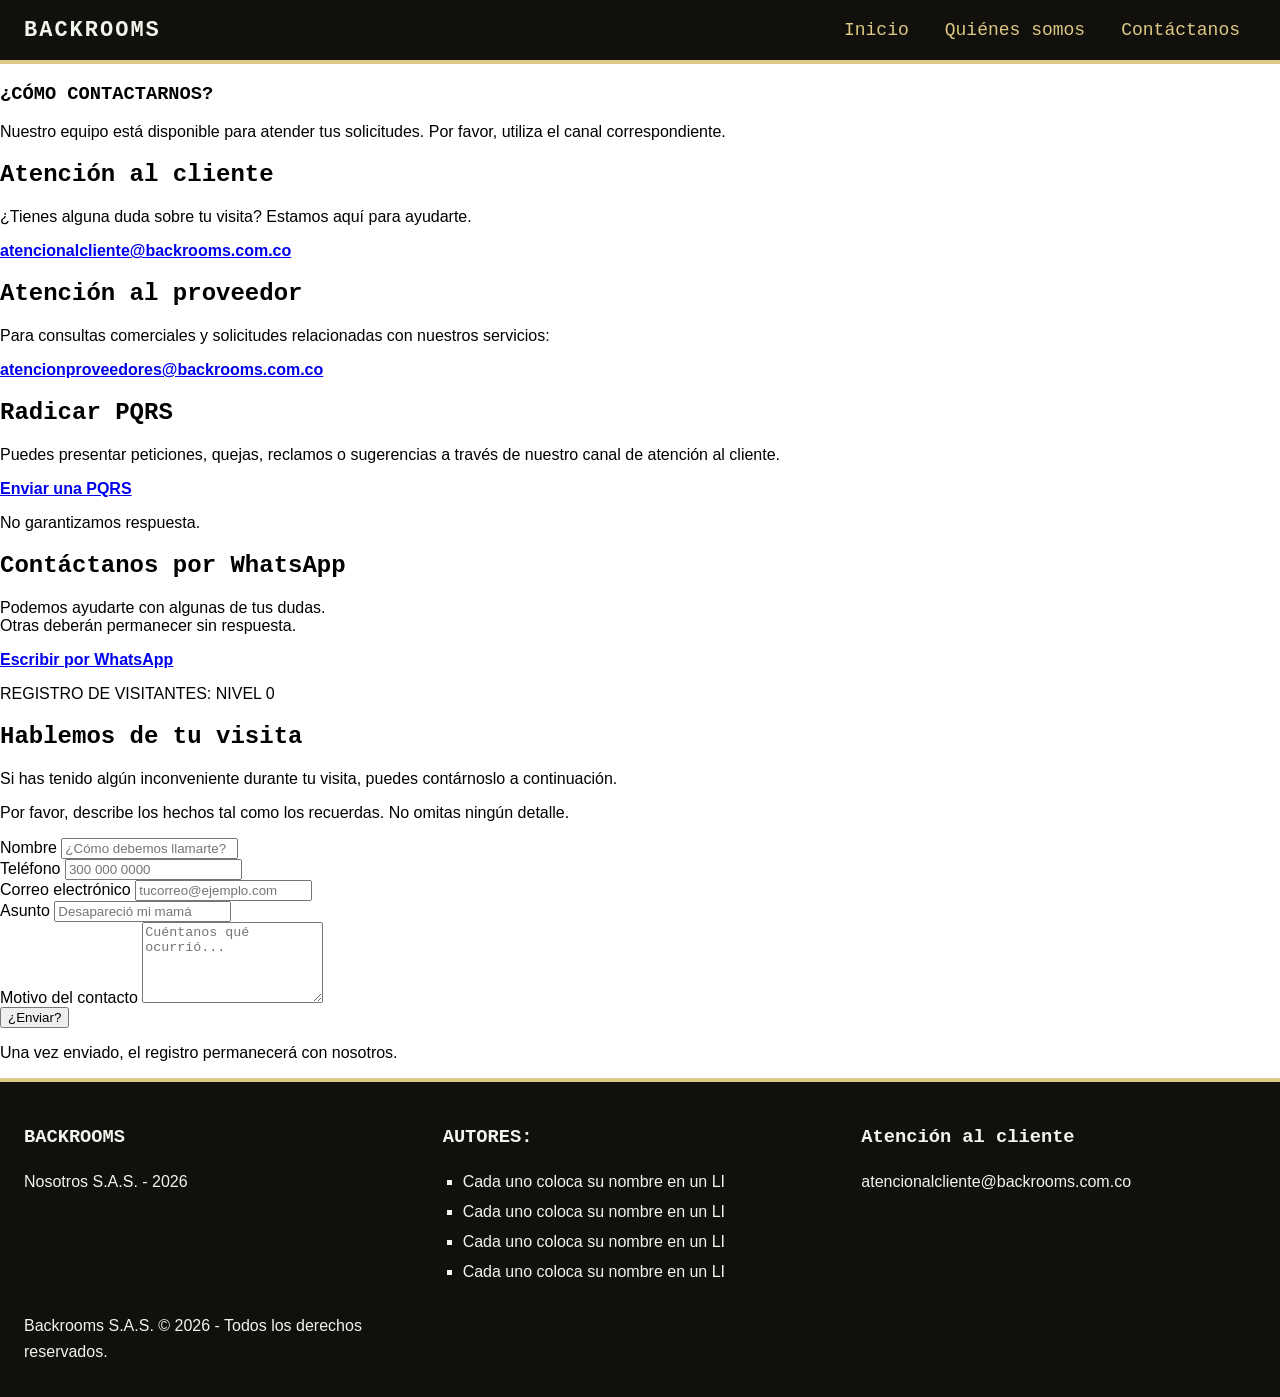
==== contacto.html @ 7857996f "Vista de contacto" ====
<!DOCTYPE html>
<html lang="es">

<head>
    <meta charset="UTF-8">
    <meta name="viewport" content="width=device-width, initial-scale=1.0">
    <title>Contacto - Los Backrooms</title>
    <link rel="stylesheet" href="styles.css">
    <script src="app.js" defer></script>
</head>

<body>
    <!-- ENCABEZADO -->
    <header class="navbar">
        <a href="index.html" class="logo">BACKROOMS</a>

        <nav>
            <ul class="nav-links">

                <li><a href="index.html">Inicio</a></li>
                <li><a href="quienes-somos.html">Quiénes somos</a></li>
                <li><a href="contacto.html">Contáctanos</a></li>

            </ul>
        </nav>
    </header>

    <!-- CUERPO -->
    <main>
        <section class="contacto">

            <!-- CANALES DE CONTACTO -->
            <section class="canales-contacto">
                <h1>¿CÓMO CONTACTARNOS?</h1>

                <p>
                    Nuestro equipo está disponible para atender tus solicitudes.
                    Por favor, utiliza el canal correspondiente.
                </p>

                <!-- ATENCIÓN AL CLIENTE -->
                <div class="canal">
                    <h2>Atención al cliente</h2>

                    <p>
                        ¿Tienes alguna duda sobre tu visita?
                        Estamos aquí para ayudarte.
                    </p>

                    <p>
                        <strong>
                            <a href="mailto:atencionalcliente@backrooms.com.co">
                                atencionalcliente@backrooms.com.co
                            </a>
                        </strong>
                    </p>
                </div>

                <!-- ATENCIÓN A PROVEEDORES -->
                <div class="canal">
                    <h2>Atención al proveedor</h2>

                    <p>
                        Para consultas comerciales y solicitudes
                        relacionadas con nuestros servicios:
                    </p>

                    <p>
                        <strong>
                        <a href="mailto:atencionproveedores@backrooms.com.co">
                            atencionproveedores@backrooms.com.co
                        </a>
                        </strong>
                    </p>
                </div>

                <!-- PQRS -->
                <div class="canal">
                    <h2>Radicar PQRS</h2>

                    <p>
                        Puedes presentar peticiones, quejas,
                        reclamos o sugerencias a través de nuestro
                        canal de atención al cliente.
                    </p>

                    <strong>
                    <a href="mailto:atencionalcliente@backrooms.com.co">
                        Enviar una PQRS
                    </a>
                    </strong>

                    <p class="aviso-inquietante">
                        No garantizamos respuesta.
                    </p>
                </div>

                <!-- WHATSAPP -->
                <div class="canal">
                    <h2>Contáctanos por WhatsApp</h2>

                    <p>
                        Podemos ayudarte con algunas de tus dudas.
                        <br>Otras deberán permanecer sin respuesta.
                    </p>

                    <strong>
                    <a href="https://wa.me/57XXXXXXXXXX" target="_blank" rel="noopener noreferrer">
                        Escribir por WhatsApp
                    </a>
                    </strong>
                </div>
            </section>

            <!-- INTRODUCCIÓN AL FORMULARIO -->
            <section class="introduccion-contacto">
                <p class="texto-sistema">
                    REGISTRO DE VISITANTES: NIVEL 0
                </p>

                <h2>Hablemos de tu visita</h2>

                <p>
                    Si has tenido algún inconveniente durante tu visita,
                    puedes contárnoslo a continuación.
                </p>

                <p class="aviso-inquietante">
                    Por favor, describe los hechos tal como los recuerdas.
                    No omitas ningún detalle.
                </p>
            </section>

            <!-- FORMULARIO -->
            <section class="formulario-contacto">
                <form id="formContacto">

                    <div class="campo">
                        <label for="nombre">Nombre</label>

                        <input type="text" class="form-control" name="nombre" id="nombre"
                            placeholder="¿Cómo debemos llamarte?" autocomplete="name" required>
                    </div>

                    <div class="campo">
                        <label for="telefono">Teléfono</label>

                        <input type="tel" class="form-control" name="telefono" id="telefono" placeholder="300 000 0000"
                            autocomplete="tel" inputmode="tel" maxlength="14" required>
                    </div>

                    <div class="campo">
                        <label for="correo">Correo electrónico</label>

                        <input type="email" class="form-control" id="correo" name="correo"
                            placeholder="tucorreo@ejemplo.com" autocomplete="email" required>
                    </div>

                    <div class="campo">
                        <label for="asunto">Asunto</label>

                        <input type="text" class="form-control" id="asunto" name="asunto"
                        placeholder="Desapareció mi mamá" autocomplete="text" required>
                    </div>

                    <div class="campo">
                        <label for="mensaje">
                            Motivo del contacto
                        </label>

                        <textarea class="form-control" name="mensaje" id="mensaje" rows="5"
                            placeholder="Cuéntanos qué ocurrió..." required></textarea>
                    </div>

                    <div class="acciones-formulario">
                        <button type="submit">¿Enviar?</button>
                    </div>

                    <p class="aviso-inquietante">
                        Una vez enviado, el registro permanecerá con nosotros.
                    </p>

                </form>
            </section>

        </section>
    </main>


    <!-- PIE DE PÁGINA -->
    <footer>
        <div>

            <h3>BACKROOMS</h3>
            <p>Nosotros S.A.S. - 2026</p>

        </div>

        <div>
            <h3>AUTORES:</h3>
            <ul>

                <li>Cada uno coloca su nombre en un LI</li>
                <li>Cada uno coloca su nombre en un LI</li>
                <li>Cada uno coloca su nombre en un LI</li>
                <li>Cada uno coloca su nombre en un LI</li>

            </ul>
        </div>

        <div>
            <h3>Atención al cliente</h3>
            <p><a href="mailto:atencionalcliente@backrooms.com.co"> atencionalcliente@backrooms.com.co</a></p>
        </div>

        <div>
            <p>Backrooms S.A.S. &copy; 2026 - Todos los derechos reservados.</p>
        </div>
    </footer>
</body>

</html>
---- styles.css ----
* {
  box-sizing: border-box;
}

:root {
  --bg-wall: #DEC883;  /* Amarillo mostaza desgastado */
  --carpet: #877656;   /* Marrón de alfombra vieja */
  --void: #11100C;
  --text: #2B281D;
  --neon: #F0F6EB;
  --font-title: "Courier Prime", "Courier New", monospace;
  --font-text: "Inter", Helvetica, sans-serif;
}

body {
  margin: 0;
  min-height: 100vh;
  display: flex;
  flex-direction: column;
  font-family: var(--font-text);
}

h1,
h2,
h3,
h4,
h5,
h6 {
  font-family: var(--font-title);
}

/* Menu*/
.navbar {
  position: sticky;
  top: 0;
  z-index: 100;
  display: flex;
  flex-wrap: wrap;
  align-items: center;
  justify-content: space-between;
  gap: 8px 24px;
  padding: 12px 24px;
  background: var(--void);
  border-bottom: 4px solid var(--bg-wall);
}

.logo {
  font-family: var(--font-title);
  font-size: 22px;
  font-weight: 700;
  letter-spacing: 2px;
  color: var(--neon);
  text-decoration: none;
}

.nav-links {
  display: flex;
  flex-wrap: wrap;
  gap: 4px;
  margin: 0;
  padding: 0;
  list-style: none;
}

.nav-links a {
  display: block;
  padding: 8px 16px;
  font-family: var(--font-title);
  font-size: 18px;
  color: var(--bg-wall);
  text-decoration: none;
}

.nav-links a:hover {
  background: var(--bg-wall);
  color: var(--text);
}

/* PIE*/
footer {
  margin-top: auto;
  display: grid;
  grid-template-columns: repeat(3, 1fr);
  gap: 24px;
  padding: 24px;
  font-size: 16px;
  line-height: 26px;
  background: var(--void);
  color: var(--neon);
  border-top: 4px solid var(--bg-wall);
}
.n1 {
  margin: 0;
  line-height: 100px;
}

.n1 strong {
  font-size: 45px;
}
footer p {
  margin: 0 0 8px;
}

footer ul {
  margin: 0;
  padding-left: 20px;
  list-style-type: square;
}

footer li {
  margin-bottom: 4px;
}

footer strong {
  font-family: var(--font-title);
  font-size: 18px;
  color: var(--bg-wall);
}

footer a {
  color: var(--neon);
  text-decoration: none;
}

footer a:hover {
  color: var(--bg-wall);
  text-decoration: underline;
}
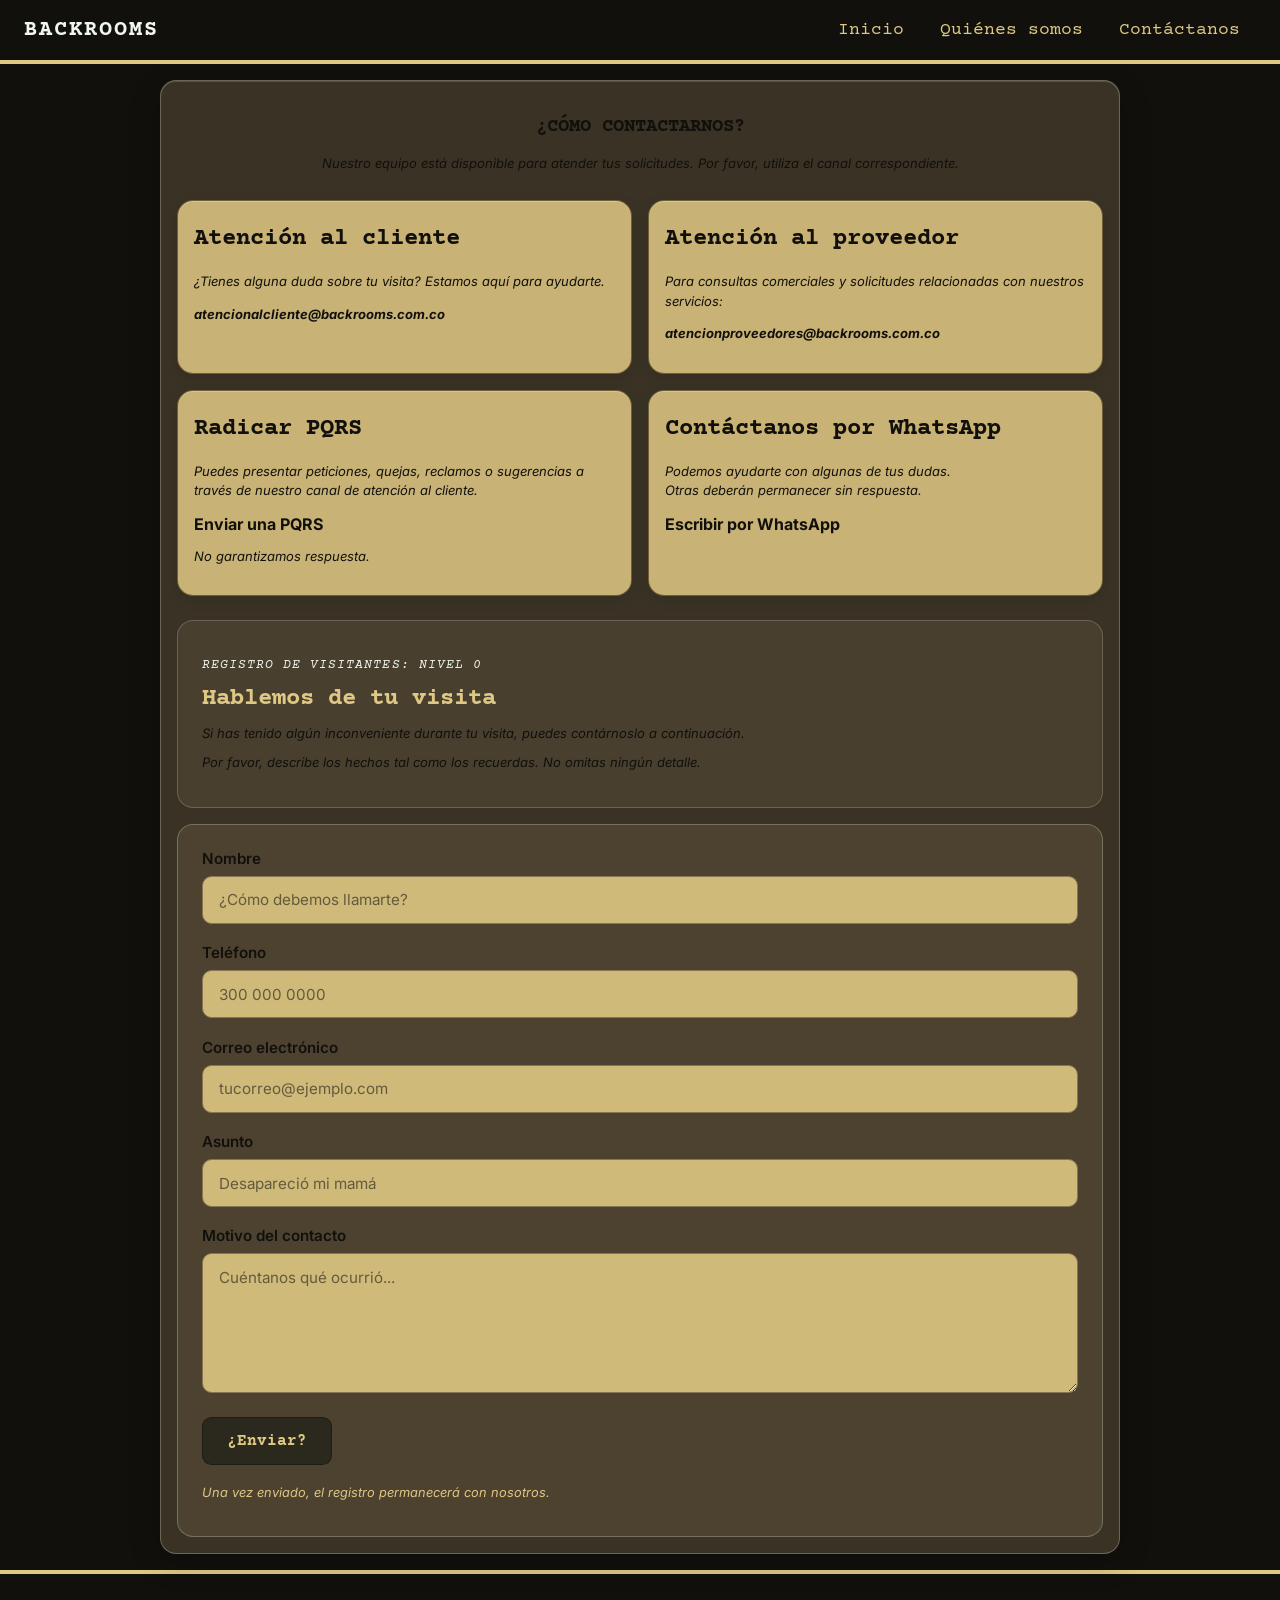
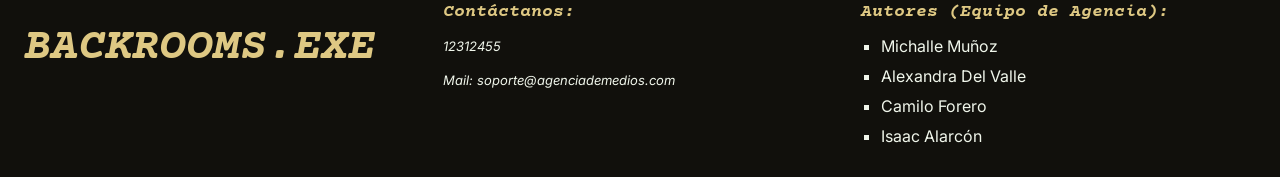
==== commit ffacce09: "Se cargar modificaciones de Pagina Contactanos" ====
--- a/contacto.html
+++ b/contacto.html
@@ -1,13 +1,289 @@
-<!DOCTYPE html>
+<!doctype html>
 <html lang="es">
 
 <head>
-    <meta charset="UTF-8">
-    <meta name="viewport" content="width=device-width, initial-scale=1.0">
-    <title>Contacto - Los Backrooms</title>
-    <link rel="stylesheet" href="styles.css">
+    <meta charset="UTF-8" />
+    <meta name="viewport" content="width=device-width, initial-scale=1.0" />
+    <title>Los Backrooms</title>
+    <link rel="stylesheet" href="styles.css" />
     <script src="app.js" defer></script>
+    <link rel="preconnect" href="https://fonts.googleapis.com" />
+    <link rel="preconnect" href="https://fonts.gstatic.com" crossorigin />
+    <link
+        href="https://fonts.googleapis.com/css2?family=Courier+Prime:ital,wght@0,400;0,700;1,400;1,700&family=Inter:ital,opsz,wght@0,14..32,100..900;1,14..32,100..900&display=swap"
+        rel="stylesheet" />
 </head>
+
+<!-- ESTILOS CSS PROPIOS DE ESTA PÁGINA DE CONTACTO. -->
+<style>
+    /* Fondo de la página: usa los colores definidos en las variables globales y un GIF. */
+    body {
+        background-color: var(--void);
+        background-image: url(https://media0.giphy.com/media/v1.Y2lkPTc5MGI3NjExa3g2Z3ZjdDl2Z2w4b3RtbDJkeHk4Ym5sbjRra2xqeHIwYjBrbnlrYSZlcD12MV9pbnRlcm5hbF9naWZfYnlfaWQmY3Q9Zw/UyYcK4GZKyBHA44JXW/giphy.gif);
+        color: var(--void);
+        background-size: cover;
+        background-position: center;
+        background-repeat: no-repeat;
+        background-attachment: fixed;
+    }
+
+    /* Separa ligeramente el contenido principal de la parte superior e inferior */
+    main {
+        padding-top: 1rem;
+        padding-bottom: 1rem;
+    }
+
+    /* Contenedor general: limita el ancho, centra el contenido y crea un efecto de vidrio. */
+    .contacto {
+        max-width: 60rem;
+        margin: 0 auto;
+        padding: 1rem;
+
+        background: color-mix(in srgb,
+                var(--carpet) 35%,
+                transparent);
+
+        /* Desenfoca lo que queda detrás del contenedor (efecto cristal). */
+        backdrop-filter: blur(12px);
+        /* Prefijo para compatibilidad con navegadores basados en WebKit. */
+        -webkit-backdrop-filter: blur(12px);
+
+        border: 1px solid rgba(255, 255, 220, 0.25);
+        border-radius: 1rem;
+
+        box-shadow:
+            0 8px 32px rgba(0, 0, 0, 0.20),
+            inset 0 1px 0 rgba(255, 255, 255, 0.15);
+
+        gap: 0.75rem;
+    }
+
+    /* Organiza las tarjetas de contacto en dos columnas con espacio entre ellas. */
+    .canales-contacto {
+        display: grid;
+        grid-template-columns: repeat(2, minmax(0, 1fr));
+        gap: 1rem;
+
+    }
+
+    /* Hace que el título y la introducción ocupen todo el ancho de la cuadrícula. */
+    .canales-cabecera {
+        text-align: center;
+        grid-column: 1 / -1;
+    }
+
+    p {
+        font-size: small;
+        font-style: italic;
+    }
+
+    /* Apariencia de cada tarjeta de contacto: fondo, bordes, sombra y animación. */
+    .canal {
+        min-width: 0;
+        padding: 1rem;
+
+        background: color-mix(in srgb,
+                var(--bg-wall) 82%,
+                #655034);
+
+        border: 1px solid rgba(65, 48, 27, 0.65);
+        border-radius: 1rem;
+
+        box-shadow:
+            0 4px 12px rgba(25, 17, 8, 0.15),
+            inset 0 1px 0 rgba(255, 255, 220, 0.25);
+
+        /* Permite partir textos largos, como correos, para que no se salgan de la tarjeta. */
+        overflow-wrap: anywhere;
+
+        /* Suaviza los cambios visuales que ocurren al pasar el cursor. */
+        transition:
+            transform 0.25s ease,
+            box-shadow 0.25s ease,
+            background 0.25s ease;
+    }
+
+    /* Al pasar el cursor, aclara la tarjeta, la eleva un poco y refuerza la sombra. */
+    .canal:hover {
+        background: color-mix(in srgb,
+                var(--bg-wall) 90%,
+                white);
+
+        transform: translateY(-3px);
+
+        box-shadow:
+            0 8px 20px rgba(25, 17, 8, 0.22),
+            inset 0 1px 0 rgba(255, 255, 220, 0.4);
+    }
+
+    /* Estilo de los subtítulos dentro de las tarjetas. */
+    .canal h2 {
+        color: var(--void);
+        margin-top: 0.5rem;
+    }
+
+    /* Mejora la legibilidad de los párrafos dentro de cada tarjeta. */
+    .canal p {
+        color: var(--void);
+        line-height: 1.5;
+    }
+
+    /* Apariencia inicial de los enlaces de contacto. */
+    .canal a {
+        text-decoration: none;
+        outline: none;
+        text-underline-offset: 3px;
+        color: var(--void);
+
+        transition:
+            color 0.25s ease,
+            text-shadow 0.25s ease;
+    }
+
+    /* Resalta los enlaces al pasar el cursor con el color neón y un brillo. */
+    .canal a:hover {
+        color: var(--neon);
+        text-shadow: 0 0 8px var(--neon);
+    }
+
+    /* Caja introductoria que presenta el formulario con un estilo semitransparente. */
+    .introduccion-contacto {
+        margin-top: 1.5rem;
+        padding: 1.5rem;
+
+        background: color-mix(in srgb, var(--carpet) 20%, transparent);
+        border: 1px solid color-mix(in srgb, var(--neon) 20%, transparent);
+        border-radius: 1rem;
+    }
+
+    /* Tipografía y separación del título de la introducción. */
+    .introduccion-contacto h2 {
+        color: var(--bg-wall);
+        font-family: var(--font-title);
+        margin: 0.75rem 0;
+    }
+
+    /* Texto decorativo que simula una etiqueta o mensaje del sistema Backrooms. */
+    .texto-sistema {
+        color: var(--neon);
+        font-family: var(--font-title);
+        font-size: 0.8rem;
+        letter-spacing: 0.08em;
+    }
+
+    /* Contenedor visual del formulario. */
+    .formulario-contacto {
+        margin-top: 1rem;
+        padding: 1.5rem;
+
+        background: color-mix(in srgb, var(--carpet) 25%, transparent);
+        border: 1px solid color-mix(in srgb, var(--neon) 25%, transparent);
+        border-radius: 1rem;
+    }
+
+    #formContacto .campo {
+        display: flex;
+        flex-direction: column;
+        gap: 0.5rem;
+        margin-bottom: 1.2rem;
+    }
+
+    /* Estilo de las etiquetas que describen cada campo del formulario. */
+    #formContacto label {
+        color: var(--void);
+        font-family: var(--font-text);
+        font-weight: 600;
+        font-size: 0.95rem;
+    }
+
+    /* Estilo compartido por inputs y textarea: tamaño, relleno, colores y bordes. */
+    #formContacto .form-control {
+        display: block;
+        width: 100%;
+        box-sizing: border-box;
+        padding: 0.85rem 1rem;
+
+        color: var(--void);
+        background: color-mix(in srgb, var(--bg-wall) 90%, transparent);
+
+        border: 1px solid var(--carpet);
+        border-radius: 0.6rem;
+
+        font-family: var(--font-text);
+        font-size: 0.95rem;
+
+        transition:
+            background 0.2s ease,
+            border-color 0.2s ease,
+            box-shadow 0.2s ease;
+    }
+
+    /* Color del texto de ejemplo que aparece dentro de los campos vacíos. */
+    #formContacto .form-control::placeholder {
+        color: color-mix(in srgb, var(--text) 65%, transparent);
+    }
+
+    /* Estado de enfoque: indica visualmente qué campo está seleccionado. */
+    #formContacto .form-control:focus {
+        outline: none;
+        background: var(--bg-wall);
+        border-color: var(--neon);
+        box-shadow: 0 0 0 3px color-mix(in srgb, var(--neon) 25%, transparent);
+    }
+
+    /* El área de mensaje tiene una altura mínima y permite cambiar su altura verticalmente. */
+    #formContacto textarea {
+        min-height: 140px;
+        resize: vertical;
+    }
+
+    #formContacto .acciones-formulario {
+        margin-top: 1.5rem;
+    }
+
+    /* Estilo base del botón que envía el formulario. */
+    #formContacto button[type="submit"] {
+        padding: 0.85rem 1.5rem;
+
+        color: var(--bg-wall);
+        background-color: var(--text);
+
+        border: 1px solid color-mix(in srgb, var(--void) 50%, transparent);
+        border-radius: 0.6rem;
+
+        font-family: var(--font-title);
+        font-weight: 700;
+        font-size: 1rem;
+
+        cursor: pointer;
+
+        transition:
+            background 0.2s ease,
+            transform 0.2s ease,
+            box-shadow 0.2s ease;
+    }
+
+    /* Efecto del botón cuando el cursor está encima. */
+    #formContacto button[type="submit"]:hover {
+        background: var(--neon);
+        transform: translateY(-2px);
+        box-shadow: 0 5px 16px color-mix(in srgb, var(--void) 25%, transparent);
+    }
+
+    /* Indicador visible para navegar hasta el botón usando el teclado. */
+    #formContacto button[type="submit"]:focus-visible {
+        outline: 2px solid var(--neon);
+        outline-offset: 4px;
+    }
+
+    /* Estilo de los avisos que mantienen el tono inquietante del sitio. */
+    #formContacto .aviso-inquietante {
+        margin-top: 1.25rem;
+        color: var(--bg-wall);
+        font-family: var(--font-text);
+        font-size: 0.8rem;
+    }
+</style>
 
 <body>
     <!-- ENCABEZADO -->
@@ -16,11 +292,9 @@
 
         <nav>
             <ul class="nav-links">
-
                 <li><a href="index.html">Inicio</a></li>
                 <li><a href="quienes-somos.html">Quiénes somos</a></li>
                 <li><a href="contacto.html">Contáctanos</a></li>
-
             </ul>
         </nav>
     </header>
@@ -31,12 +305,15 @@
 
             <!-- CANALES DE CONTACTO -->
             <section class="canales-contacto">
-                <h1>¿CÓMO CONTACTARNOS?</h1>
-
-                <p>
-                    Nuestro equipo está disponible para atender tus solicitudes.
-                    Por favor, utiliza el canal correspondiente.
-                </p>
+                <div class="canales-cabecera">
+                    <h1>¿CÓMO CONTACTARNOS?</h1>
+
+                    <p>
+                        Nuestro equipo está disponible para atender tus solicitudes.
+                        Por favor, utiliza el canal correspondiente.
+                    </p>
+                </div>
+
 
                 <!-- ATENCIÓN AL CLIENTE -->
                 <div class="canal">
@@ -67,9 +344,9 @@
 
                     <p>
                         <strong>
-                        <a href="mailto:atencionproveedores@backrooms.com.co">
-                            atencionproveedores@backrooms.com.co
-                        </a>
+                            <a href="mailto:atencionproveedores@backrooms.com.co">
+                                atencionproveedores@backrooms.com.co
+                            </a>
                         </strong>
                     </p>
                 </div>
@@ -85,9 +362,9 @@
                     </p>
 
                     <strong>
-                    <a href="mailto:atencionalcliente@backrooms.com.co">
-                        Enviar una PQRS
-                    </a>
+                        <a href="mailto:atencionalcliente@backrooms.com.co">
+                            Enviar una PQRS
+                        </a>
                     </strong>
 
                     <p class="aviso-inquietante">
@@ -105,9 +382,9 @@
                     </p>
 
                     <strong>
-                    <a href="https://wa.me/57XXXXXXXXXX" target="_blank" rel="noopener noreferrer">
-                        Escribir por WhatsApp
-                    </a>
+                        <a href="https://wa.me/57XXXXXXXXXX" target="_blank" rel="noopener noreferrer">
+                            Escribir por WhatsApp
+                        </a>
                     </strong>
                 </div>
             </section>
@@ -160,7 +437,7 @@
                         <label for="asunto">Asunto</label>
 
                         <input type="text" class="form-control" id="asunto" name="asunto"
-                        placeholder="Desapareció mi mamá" autocomplete="text" required>
+                            placeholder="Desapareció mi mamá" required>
                     </div>
 
                     <div class="campo">
@@ -186,35 +463,32 @@
         </section>
     </main>
 
-
     <!-- PIE DE PÁGINA -->
     <footer>
         <div>
-
-            <h3>BACKROOMS</h3>
-            <p>Nosotros S.A.S. - 2026</p>
-
+            <p class="n1">
+                <strong>BACKROOMS.EXE</strong>
+            </p>
         </div>
 
         <div>
-            <h3>AUTORES:</h3>
+            <p>
+                <strong>Contáctanos:</strong>
+            </p>
+            <p>12312455</p>
+            <p>
+                <a href="mailto:soporte@agenciademedios.com">Mail: soporte@agenciademedios.com</a>
+            </p>
+        </div>
+
+        <div>
+            <p><strong>Autores (Equipo de Agencia):</strong></p>
             <ul>
-
-                <li>Cada uno coloca su nombre en un LI</li>
-                <li>Cada uno coloca su nombre en un LI</li>
-                <li>Cada uno coloca su nombre en un LI</li>
-                <li>Cada uno coloca su nombre en un LI</li>
-
+                <li>Michalle Muñoz</li>
+                <li>Alexandra Del Valle</li>
+                <li>Camilo Forero</li>
+                <li>Isaac Alarcón</li>
             </ul>
-        </div>
-
-        <div>
-            <h3>Atención al cliente</h3>
-            <p><a href="mailto:atencionalcliente@backrooms.com.co"> atencionalcliente@backrooms.com.co</a></p>
-        </div>
-
-        <div>
-            <p>Backrooms S.A.S. &copy; 2026 - Todos los derechos reservados.</p>
         </div>
     </footer>
 </body>
--- a/styles.css
+++ b/styles.css
@@ -76,6 +76,77 @@
   color: var(--text);
 }
 
+/* SECCIÓN INICIO */
+.inicio {
+    min-height: 85vh;
+    display: flex;
+    align-items: center;
+    padding: 70px 10%;
+    background-color: var(--void);
+    color: var(--neon);
+    border-bottom: 5px solid var(--carpet);
+}
+
+.inicio-contenido {
+    max-width: 750px;
+}
+
+.inicio-etiqueta {
+    color: var(--bg-wall);
+    font-family: var(--font-text);
+    font-size: 13px;
+    letter-spacing: 3px;
+    margin-bottom: 25px;
+}
+
+.inicio h1 {
+    font-family: var(--font-title);
+    font-size: clamp(32px, 5vw, 58px);
+    line-height: 1.15;
+    margin-bottom: 25px;
+    text-shadow: 3px 3px 12px var(--void);
+}
+
+.inicio h2 {
+    color: var(--bg-wall);
+    font-size: clamp(22px, 3vw, 32px);
+    margin-bottom: 20px;
+}
+
+.inicio-descripcion {
+    max-width: 600px;
+    line-height: 1.8;
+    font-size: 17px;
+    color: var(--neon);
+    font-family: var(--font-text);
+}
+
+.inicio-suspenso {
+    margin-top: 25px;
+    line-height: 1.8;
+    color: var(--bg-wall);
+    font-family: var(--font-title);
+}
+
+.boton-explorar {
+    display: inline-block;
+    margin-top: 25px;
+    padding: 15px 24px;
+    border: 1px solid var(--bg-wall);
+    background-color: var(--carpet);
+    color: var(--neon);
+    text-decoration: none;
+    font-family: var(--font-title);
+    font-weight: bold;
+    letter-spacing: 1px;
+    transition: background-color 0.3s ease;
+}
+
+.boton-explorar:hover {
+    background-color: var(--bg-wall);
+    color: var(--void);
+}
+
 /* PIE*/
 footer {
   margin-top: auto;
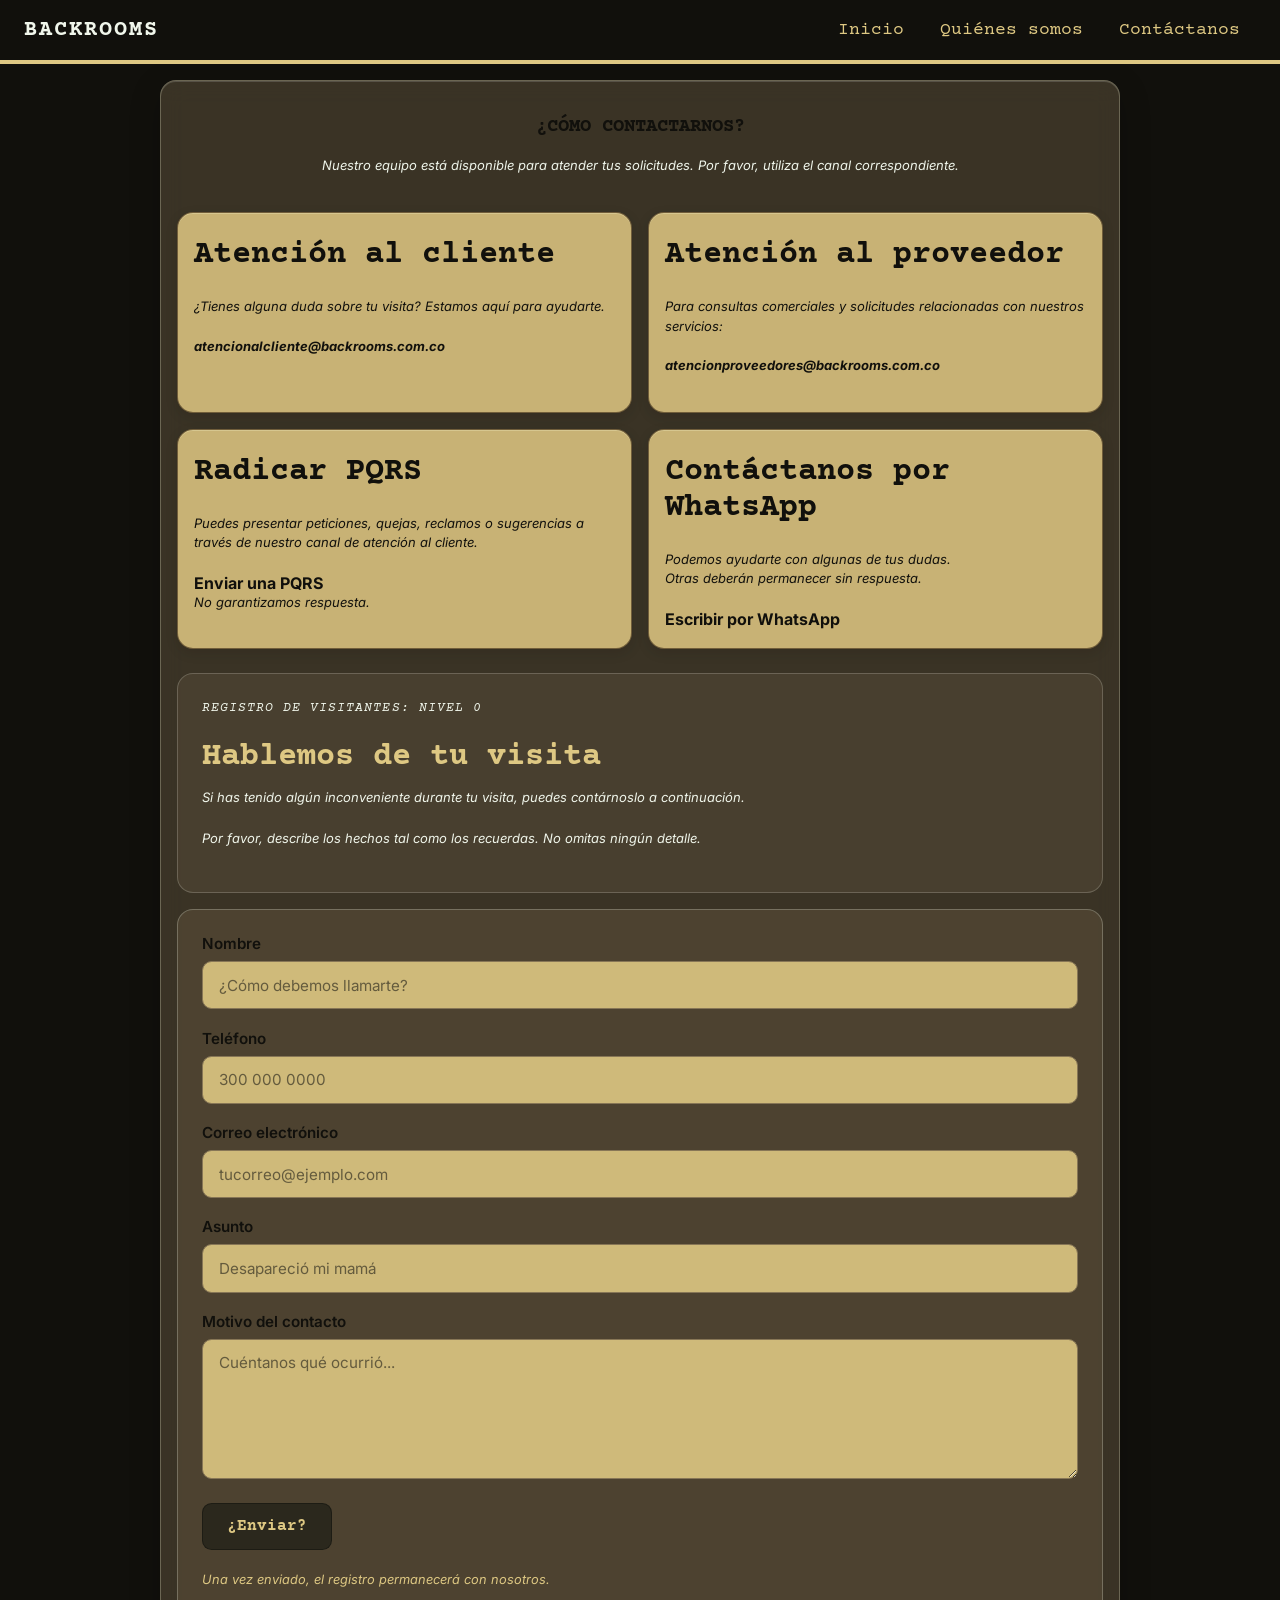
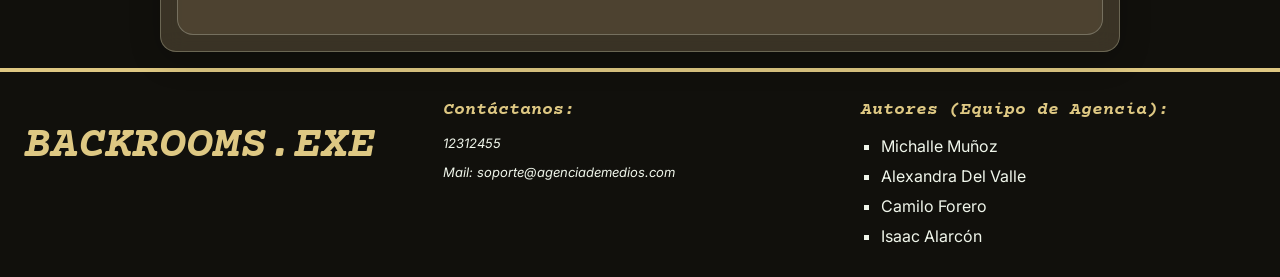
==== commit e51f3695: "fix(contacto.html): make visible again beautiful bakcground" ====
--- a/contacto.html
+++ b/contacto.html
@@ -31,6 +31,7 @@
     main {
         padding-top: 1rem;
         padding-bottom: 1rem;
+        background-color: transparent;
     }
 
     /* Contenedor general: limita el ancho, centra el contenido y crea un efecto de vidrio. */
--- a/styles.css
+++ b/styles.css
@@ -77,74 +77,163 @@
 }
 
 /* SECCIÓN INICIO */
+main {
+  display: block;
+  background-color: var(--void);
+}
+
+#que-son, 
+#niveles, 
+#entidades, 
+#misterio {
+  max-width: 64rem;
+  margin: 0 auto;
+  padding-top: 80px;
+  padding-bottom: 80px;
+  padding-left: 24px;
+  padding-right: 24px;
+  border-bottom: 5px solid var(--carpet); 
+}
+
+#misterio {
+  border-bottom: none;
+}
+
 .inicio {
-    min-height: 85vh;
-    display: flex;
-    align-items: center;
-    padding: 70px 10%;
-    background-color: var(--void);
-    color: var(--neon);
-    border-bottom: 5px solid var(--carpet);
+  min-height: 85vh;
+  padding-top: 80px;
+  padding-bottom: 80px;
+  padding-left: 24px;
+  padding-right: 24px;
+  background-color: var(--void);
+  color: var(--neon);
+  border-bottom: 5px solid var(--carpet);
+  display: flex;
+  justify-content: space-between;
+  align-items: center;
 }
 
 .inicio-contenido {
-    max-width: 750px;
+  width: 50%;
 }
 
 .inicio-etiqueta {
-    color: var(--bg-wall);
-    font-family: var(--font-text);
-    font-size: 13px;
-    letter-spacing: 3px;
-    margin-bottom: 25px;
+  color: var(--bg-wall);
+  font-family: var(--font-text);
+  font-size: 13px;
+  letter-spacing: 3px;
+  margin-bottom: 25px;
 }
 
 .inicio h1 {
-    font-family: var(--font-title);
-    font-size: clamp(32px, 5vw, 58px);
-    line-height: 1.15;
-    margin-bottom: 25px;
-    text-shadow: 3px 3px 12px var(--void);
+  font-family: var(--font-title);
+  font-size: 48px;
+  line-height: 1.15;
+  margin-top: 20px;
+  margin-bottom: 25px;
 }
 
 .inicio h2 {
-    color: var(--bg-wall);
-    font-size: clamp(22px, 3vw, 32px);
-    margin-bottom: 20px;
+  color: var(--bg-wall);
+  font-size: 28px;
+  margin-bottom: 20px;
 }
 
 .inicio-descripcion {
-    max-width: 600px;
-    line-height: 1.8;
-    font-size: 17px;
-    color: var(--neon);
-    font-family: var(--font-text);
+  line-height: 1.8;
+  font-size: 17px;
+  color: var(--neon);
+  font-family: var(--font-text);
 }
 
 .inicio-suspenso {
-    margin-top: 25px;
-    line-height: 1.8;
-    color: var(--bg-wall);
-    font-family: var(--font-title);
+  margin-top: 25px;
+  line-height: 1.8;
+  color: var(--bg-wall);
+  font-family: var(--font-title);
 }
 
 .boton-explorar {
-    display: inline-block;
-    margin-top: 25px;
-    padding: 15px 24px;
-    border: 1px solid var(--bg-wall);
-    background-color: var(--carpet);
-    color: var(--neon);
-    text-decoration: none;
-    font-family: var(--font-title);
-    font-weight: bold;
-    letter-spacing: 1px;
-    transition: background-color 0.3s ease;
+  display: inline-block;
+  margin-top: 25px;
+  padding: 15px 24px;
+  border: 1px solid var(--bg-wall);
+  background-color: var(--carpet);
+  color: var(--neon);
+  text-decoration: none;
+  font-family: var(--font-title);
+  font-weight: bold;
+  letter-spacing: 1px;
+  border-radius: 999px; /* Botón en forma de píldora redondeada del curso */
 }
 
 .boton-explorar:hover {
-    background-color: var(--bg-wall);
-    color: var(--void);
+  background-color: var(--bg-wall);
+  color: var(--void);
+}
+
+.inicio-foto {
+  display: block;
+  width: 45%;
+  height: 22rem; 
+  object-fit: cover; 
+  border: 2px solid var(--carpet);
+}
+
+h2 {
+  font-family: var(--font-title);
+  color: var(--bg-wall);
+  font-size: 32px;
+  margin-top: 0;
+  margin-bottom: 1.5rem;
+}
+
+main section img {
+  display: block;
+  width: 100%;
+  height: 22rem;
+  margin-top: 24px;
+  margin-bottom: 40px;
+  object-fit: cover;
+  border: 2px solid var(--carpet);
+}
+
+h3 {
+  font-family: var(--font-title);
+  color: var(--bg-wall);
+  font-size: 22px;
+  margin-top: 32px;
+  margin-bottom: 12px;
+}
+
+p {
+  color: var(--neon);
+  line-height: 1.6;
+  margin-top: 0;
+  margin-bottom: 1.25rem;
+}
+
+main strong {
+  color: var(--bg-wall);
+}
+
+.mensaje-destacado {
+  margin-top: 3rem;
+  padding: 2.5rem 2rem;
+  border-radius: 1.5rem;
+  background-color: var(--void);
+  border: 2px solid var(--carpet);
+}
+
+.mensaje-destacado p {
+  margin: 0;
+  font-size: 1.25rem;
+  color: var(--neon);
+}
+
+.mensaje-destacado strong {
+  font-family: var(--font-title);
+  color: var(--bg-wall);
 }
 
 /* PIE*/
@@ -196,4 +285,174 @@
 footer a:hover {
   color: var(--bg-wall);
   text-decoration: underline;
+}
+
+/* Adaptabilidad para Pantallas Pequeñas */
+@media (max-width: 768px) {
+  .inicio {
+    flex-direction: column;
+    text-align: center;
+    padding-top: 60px;
+    padding-bottom: 60px;
+  }
+  
+  .inicio-contenido {
+    width: 100%;
+  }
+  
+  .inicio-foto {
+    width: 100%;
+    height: 250px;
+    margin-top: 40px;
+  }
+
+  .inicio h1 {
+    font-size: 32px;
+  }
+}
+
+body{
+    margin: 0;
+}
+
+#video{
+    position: relative;
+    height: 100vh;
+    width: 100%;
+    overflow: hidden; /*Que pasa cuando un elemento que contienes se sales ? se oculta el contenido sobrante*/
+}
+
+#video video{
+    position: absolute;
+    width: 100%;
+    height: 100%;
+    object-fit: cover; /*Se asegura de llenar todo el contenedor padre con este elemento*/
+}
+
+/*Esto es como crear una capa por encima*/
+#video::after{
+    content: ""; /*Es obligatorio, sin el no se renderiza el after*/
+    position: absolute;
+    inset: 0;
+    width: 100%;
+    height: 100%;
+    background: rgb(0,0,0,0.45);
+    z-index: 1;
+}
+
+#contenido,
+#info-about,
+#presentacion {
+    position: absolute;
+    z-index: 3;
+    top: 50%;
+    left: 50%;
+    transform: translate(-50%, -50%);
+    cursor: pointer;
+}
+
+
+#contenido {
+    color: var(--bg-wall);
+    display: flex;
+    flex-direction: column;
+    align-items: center;
+    text-align: center;
+    width: 90%;
+    font-size: 2rem;
+    font-weight: 900;
+}
+
+#info-about {
+    background-color: var(--void);
+    color: var(--neon);
+    width: 55%;
+    text-align: center;
+    padding: 20px 30px;
+    border-radius: 12px;
+    cursor: pointer;
+    font-size: x-large;
+}
+
+a{
+    text-decoration: none;
+    color: var(--bg-wall);
+}
+
+a:hover{
+    color: var(--neon);
+}
+
+#info-about{
+    background-color: var(--void);
+    color: var(--neon);
+    width: 55%;
+    text-align: center;
+    padding: 20px 30px;
+    border-radius: 12px;
+    margin: 0 auto;
+    margin-top: 16px;
+}
+
+em,
+strong{
+    color: var(--bg-wall);
+}
+
+#equipo-about {
+    display: flex;
+    flex-direction: row;
+    justify-content: center;
+    gap: 1rem;
+}
+
+#presentacion {
+    width: 90%;
+    display: flex;
+    flex-direction: column;
+    align-items: center;
+}
+
+.rol{
+    display: flex;
+    flex-direction: column;
+    justify-content: center;
+    align-items: center;
+    background-color: #2B281D;
+    margin-bottom: 12px;
+    padding: 12px 24px;
+    border-radius: 12px;
+    color: var(--neon);
+}
+
+.rol h3{
+    color: var(--bg-wall);
+}
+
+.fa-code,
+.fa-trello,
+.fa-user{
+    width: 40px;
+    height: 40px;
+    color: var(--bg-wall);
+}
+
+#equipo{
+    font-size: 1.4rem;
+    color: var(--neon);
+}
+
+.oculto{
+    display:none !important;
+}
+
+.pista {
+    display: block;
+    margin-top: 12px;
+    color: var(--bg-wall);
+    animation: parpadeo 1.5s infinite;
+}
+
+@keyframes parpadeo {
+    50% { opacity: 0.3; }
 }
